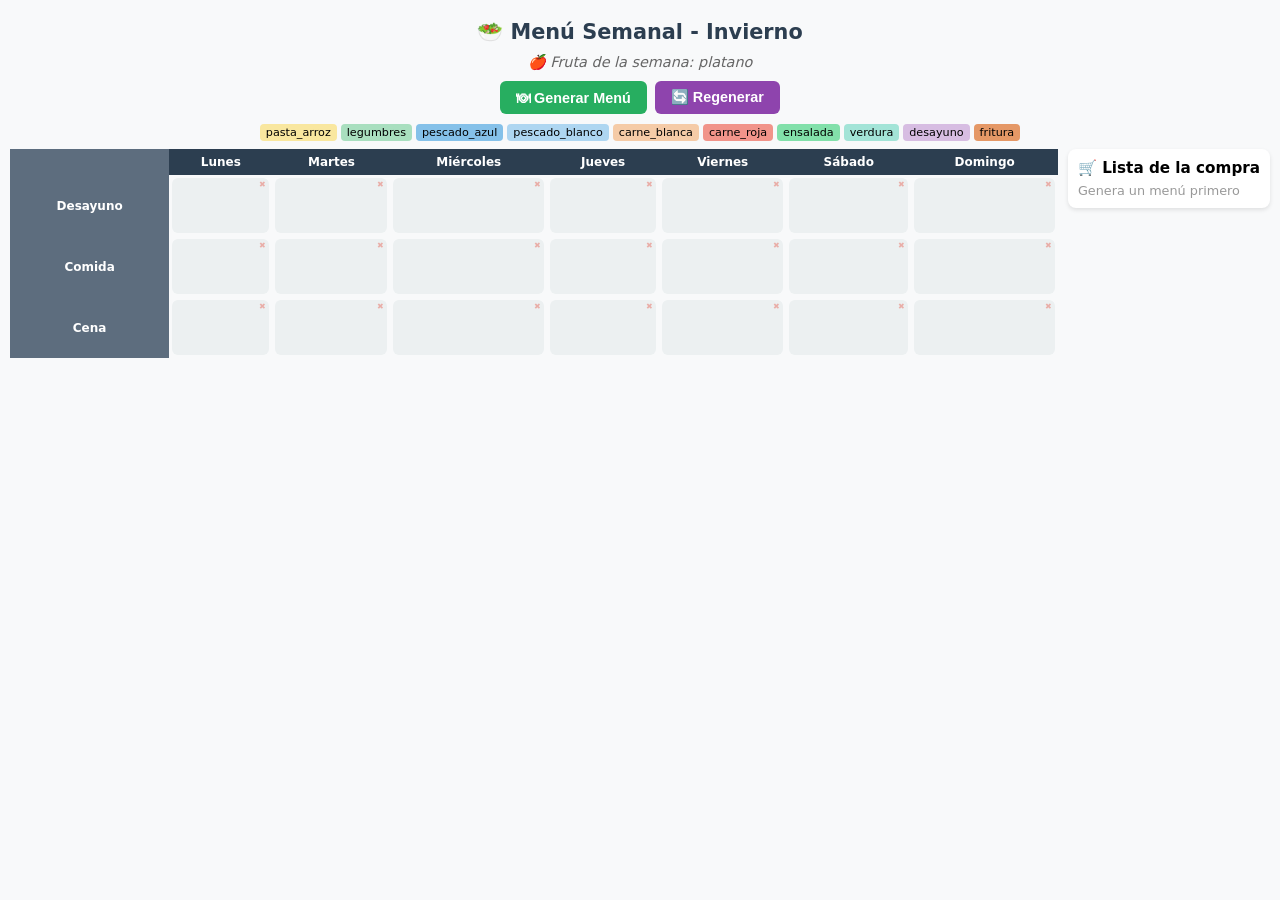
==== index.html @ 4b811960 "HTML en raiz para GitHub Pages" ====
<!DOCTYPE html>
  <html lang="es">
  <head>
  <meta charset="UTF-8">
  <meta name="viewport" content="width=device-width,initial-scale=1.0">
  <title>Menú Semanal</title>
  <style>
  *{box-sizing:border-box;margin:0;padding:0}
  body{font-family:system-ui,sans-serif;background:#f8f9fa;padding:10px}
  h1{text-align:center;margin:10px 0;font-size:1.3em;color:#2c3e50}
  .fruta{text-align:center;color:#666;margin-bottom:8px;font-style:italic;font-size:.9em}
  .toolbar{display:flex;justify-content:center;gap:8px;margin:10px 0;flex-wrap:wrap}
  .toolbar button{padding:8px 16px;border:none;border-radius:6px;cursor:pointer;font-weight:bold;font-size:.9em}
  .btn-gen{background:#27ae60;color:#fff}
  .btn-regen{background:#8e44ad;color:#fff}
  .leyenda{display:flex;flex-wrap:wrap;justify-content:center;gap:4px;margin:8px 0}
  .leyenda span{padding:2px 6px;border-radius:4px;font-size:.7em}
  .layout{display:flex;gap:10px;align-items:flex-start}
  .menu-grid{flex:1;overflow-x:auto}
  table{border-collapse:collapse;width:100%;min-width:600px}
  th{background:#2c3e50;color:#fff;padding:6px 4px;font-size:.75em;text-align:center}
  td{padding:3px;text-align:center;vertical-align:top}
  .cell{border-radius:6px;padding:6px
  3px;min-height:55px;display:flex;flex-direction:column;align-items:center;justify-content:center;font-size:.78em;color:#000;position:relative}
  .excl-btn{position:absolute;top:1px;right:3px;font-size:.65em;cursor:pointer;opacity:.4;background:none;border:none;color:#e74c3c}
  .excl-btn:hover{opacity:1}
  .regen-btn{position:absolute;bottom:1px;right:3px;font-size:.6em;cursor:pointer;opacity:.3;background:none;border:none}
  .regen-btn:hover{opacity:1}
  .excluded .nombre{text-decoration:line-through;opacity:.3}
  .th-momento{background:#5d6d7e;min-width:55px}
  .compra{min-width:180px;max-width:220px;background:#fff;border-radius:8px;padding:10px;box-shadow:0 2px 4px
  rgba(0,0,0,.1);max-height:80vh;overflow-y:auto}
  .compra h3{margin-bottom:6px;font-size:.95em}
  .compra label{display:block;font-size:.78em;padding:2px 0;cursor:pointer}
  .compra label.tachado{text-decoration:line-through;color:#aaa}
  .copy-btn{margin-top:8px;padding:5px 10px;background:#3498db;color:#fff;border:none;border-radius:4px;cursor:pointer;font-size:.8em;width:100%}
  .counter{font-size:.7em;color:#666;margin-top:4px}
  @media(max-width:768px){.layout{flex-direction:column}.compra{max-width:100%;max-height:none}h1{font-size:1.1em}}
  </style>
  </head>
  <body>
  <h1 id="titulo"></h1>
  <p class="fruta" id="fruta"></p>
  <div class="toolbar">
  <button class="btn-gen" onclick="generarMenu()">🍽 Generar Menú</button>
  <button class="btn-regen" onclick="generarMenu()">🔄 Regenerar</button>
  </div>
  <div class="leyenda" id="leyenda"></div>
  <div class="layout">
  <div class="menu-grid"><table id="tabla"></table></div>
  <div class="compra" id="compra"><h3>🛒 Lista de la compra</h3><p style="color:#999;font-size:.8em">Genera un menú primero</p></div>
  </div>
  <script src="data.js"></script>
  <script>
  const DIAS=["Lunes","Martes","Miércoles","Jueves","Viernes","Sábado","Domingo"];
  const MOMENTOS=["Desayuno","Comida","Cena"];
  const PARES=[[0,2],[1,3]];
  const PROTEINAS=new Set(["pollo","pechuga de pollo","solomillo de pavo","filete de ternera","tacos de ternera","lomo","filetes de lomo","solomillo de cerdo","chuletas de cerdo","chuletillas de cordero","costillas de cerdo","costillar de cerdo","salmon","atun suprema",
  "dorada","lubina","bacalao","gambas","sepia"]);
  let menu={},exclusiones=new Set(),tachados=new Set();
  const pick=a=>a[Math.floor(Math.random()*a.length)];

  function tempActual(){const m=new
  Date().getMonth()+1;if([11,12,1,2].includes(m))return"invierno";if([3,4,5].includes(m))return"primavera";if([6,7,8,9].includes(m))return"verano";return"otono";}
  function enTemp(r,t){if(r.temporada==="todas")return true;if(Array.isArray(r.temporada))return r.temporada.includes(t);return r.temporada===t;}
  function enHora(r,h){if(r.hora==="todas")return true;if(Array.isArray(r.hora))return r.hora.includes(h);return r.hora===h;}
  function esFrit(r){return r.fritura||r.categoria==="fritura";}
  function filtrar(hora,temp,tipo){let res=DATA.recetas.filter(r=>enHora(r,hora)&&enTemp(r,temp));if(tipo)res=res.filter(r=>r.tipo===tipo);return res;}
  function findRec(nombre){return DATA.recetas.find(r=>nombre.includes(r.nombre));}
  function colorNombre(nombre){const r=findRec(nombre);return r?(DATA.colores[r.categoria]||"#fff"):"#fff";}

  function generarMenu(){
    const t=tempActual();menu={};let cH=0,cF=0,cP=0;
    DIAS.forEach(d=>{const k=d+"|Desayuno";if(exclusiones.has(k)){menu[k]=null;return;}
      if(d==="Sábado"){menu[k]="Desayuno libre";return;}menu[k]=pick(DATA.desayunos);});
    const pool=filtrar("comida",t).filter(r=>r.tipo!=="segundo");
    const segs=filtrar("comida",t,"segundo");
    const asig=new Set(),catsPar=new Set();

    function fritRec(idx){for(let o=1;o<=2;o++){if(idx-o>=0){for(const m of["Comida","Cena"]){const v=menu[DIAS[idx-o]+"|"+m];if(v){const
  rc=findRec(v);if(rc&&esFrit(rc))return true;}}}}return false;}
    function pastaC(idx){let c=0;for(let o=1;o<=2;o++){if(idx-o>=0){const v=menu[DIAS[idx-o]+"|Comida"];const
  r=v?findRec(v):null;if(r&&r.categoria==="pasta_arroz")c++;else break;}else break;}return c>=2;}

    function elegir(diaIdx,prefDoble,exclCats){
      const ayer=diaIdx>0?DIAS[diaIdx-1]:null;
      const evitar=new Set();if(ayer)["Comida","Cena"].forEach(m=>{const v=menu[ayer+"|"+m];if(v)evitar.add(v);});
      let ops=pool.filter(r=>!evitar.has(r.nombre));
      if(cF>=2||fritRec(diaIdx))ops=ops.filter(r=>!esFrit(r));
      if(cP>=2||pastaC(diaIdx))ops=ops.filter(r=>r.categoria!=="pasta_arroz");
      if(exclCats&&exclCats.size)ops=ops.filter(r=>!exclCats.has(r.categoria));
      if(prefDoble===true){const d=ops.filter(r=>r.raciones===2);if(d.length)ops=d;}
      if(prefDoble===false){const s=ops.filter(r=>r.raciones===1);if(s.length)ops=s;}
      if(!ops.length)ops=pool.length?pool:[{nombre:"---",categoria:"",tipo:"completo",ingredientes:[],raciones:1,fritura:false}];
      const rec=pick(ops);let txt;
      if(rec.tipo==="acompanamiento"&&segs.length)txt=rec.nombre+" + "+pick(segs).nombre;else txt=rec.nombre;
      if(rec.ingredientes.includes("huevo"))cH++;if(esFrit(rec))cF++;if(rec.categoria==="pasta_arroz")cP++;
      return[rec,txt];
    }

    PARES.forEach(([i1,i2])=>{
      const d1=DIAS[i1],d2=DIAS[i2];
      if(!exclusiones.has(d1+"|Comida")&&!asig.has(d1)){
        const[rec,txt]=elegir(i1,true,catsPar);
        if(rec&&txt){menu[d1+"|Comida"]=txt;asig.add(d1);catsPar.add(rec.categoria);
          if(rec.raciones===2&&!exclusiones.has(d2+"|Comida")&&!asig.has(d2)){menu[d2+"|Comida"]=txt;asig.add(d2);}}}
    });
    DIAS.forEach((d,i)=>{if(!asig.has(d)&&!exclusiones.has(d+"|Comida")){const[rec,txt]=elegir(i,false,null);if(txt){menu[d+"|Comida"]=txt;asig.add(d);}}});

    // Cenas
    const cPool=filtrar("cena",t).filter(r=>r.tipo!=="segundo");
    const cSegs=filtrar("cena",t,"segundo");
    DIAS.forEach((d,idx)=>{
      const k=d+"|Cena";if(exclusiones.has(k)){menu[k]=null;return;}
      const evitar=new Set();const comHoy=menu[d+"|Comida"];if(comHoy)evitar.add(comHoy);
      if(idx>0){const da=DIAS[idx-1];["Comida","Cena"].forEach(m=>{const v=menu[da+"|"+m];if(v)evitar.add(v);});}
      const protCom=new Set();if(comHoy){const rc=findRec(comHoy);if(rc)rc.ingredientes.forEach(i=>{if(PROTEINAS.has(i))protCom.add(i);});}
      let ops=cPool.filter(r=>!evitar.has(r.nombre)&&!r.ingredientes.some(i=>protCom.has(i)));
      if(cF>=2||fritRec(idx))ops=ops.filter(r=>!esFrit(r));
      if(!ops.length)ops=cPool;
      if(cH<3){const h=ops.filter(r=>r.ingredientes.includes("huevo"));if(h.length)ops=h;}
      if(!ops.length)ops=[{nombre:"---",tipo:"completo",ingredientes:[],fritura:false,categoria:""}];
      const rec=pick(ops);let txt;
      if(rec.tipo==="acompanamiento"&&cSegs.length)txt=rec.nombre+" + "+pick(cSegs).nombre;else txt=rec.nombre;
      if(rec.ingredientes.includes("huevo"))cH++;if(esFrit(rec))cF++;
      menu[k]=txt;
    });
    renderMenu();
  }

  function regenerarCelda(dia,momento){
    const t=tempActual(),hora=momento==="Comida"?"comida":"cena";
    if(momento==="Desayuno"){menu[dia+"|Desayuno"]=pick(DATA.desayunos);renderMenu();return;}
    const pool=filtrar(hora,t).filter(r=>r.tipo!=="segundo");
    const segs=filtrar(hora,t,"segundo");
    if(!pool.length)return;
    const rec=pick(pool);let txt;
    if(rec.tipo==="acompanamiento"&&segs.length)txt=rec.nombre+" + "+pick(segs).nombre;else txt=rec.nombre;
    menu[dia+"|"+momento]=txt;renderMenu();
  }

  function toggleExcl(dia,momento){
    const k=dia+"|"+momento;
    if(exclusiones.has(k))exclusiones.delete(k);else{exclusiones.add(k);menu[k]=null;}
    renderMenu();
  }

  function renderMenu(){
    const tabla=document.getElementById("tabla");
    let h='<thead><tr><th class="th-momento"></th>';DIAS.forEach(d=>h+="<th>"+d+"</th>");h+="</tr></thead><tbody>";
    MOMENTOS.forEach(mom=>{
      h+='<tr><th class="th-momento">'+mom+"</th>";
      DIAS.forEach(d=>{
        const k=d+"|"+mom,v=menu[k],excl=exclusiones.has(k);
        let bg=excl?"#fadbd8":v?colorNombre(v):(v===null?"#d5d8dc":"#ecf0f1");
        if(mom==="Desayuno"&&v&&!excl)bg=DATA.colores.desayuno||"#D7BDE2";
        const txt=excl?"\u2716":(v||"");
        h+='<td><div class="cell'+(excl?' excluded':'')+'" style="background:'+bg+'">';
        h+='<button class="excl-btn" onclick="toggleExcl(\''+d+"','"+mom+"')\">"+(excl?"\u2714":"\u2716")+"</button>";
        if(v&&!excl)h+='<button class="regen-btn" onclick="regenerarCelda(\''+d+"','"+mom+"')\">&#8635;</button>";
        h+='<span class="nombre">'+txt+"</span></div></td>";
      });h+="</tr>";
    });h+="</tbody>";tabla.innerHTML=h;
    renderCompra();
  }

  function renderCompra(){
    const div=document.getElementById("compra");
    const ings=new Set();
    Object.values(menu).forEach(v=>{if(!v)return;v.split(" + ").forEach(p=>{const
  r=DATA.recetas.find(x=>x.nombre===p);if(r)r.ingredientes.forEach(i=>ings.add(i));});});
    if(!ings.size){div.innerHTML='<h3>🛒 Lista de la compra</h3><p style="color:#999;font-size:.8em">Genera un menú primero</p>';return;}
    const sorted=[...ings].sort();
    let html='<h3>🛒 Lista de la compra</h3><p style="font-size:.75em;color:#666">Tacha lo que tengas</p>';
    sorted.forEach(ing=>{
      const tach=tachados.has(ing);
      html+='<label class="'+(tach?"tachado":"")+'"><input type="checkbox" '+(tach?"checked":"")+"  onchange=\"toggleTachado('"+ing+"')\">&nbsp;"+ing+"</label>";
    });
    const pend=sorted.filter(i=>!tachados.has(i));
    html+='<p class="counter">'+pend.length+" pendientes</p>";
    html+='<button class="copy-btn" onclick="copiarLista()">📋 Copiar lista</button>';
    div.innerHTML=html;
  }
  function toggleTachado(ing){if(tachados.has(ing))tachados.delete(ing);else tachados.add(ing);renderCompra();}
  function copiarLista(){
    const ings=new Set();Object.values(menu).forEach(v=>{if(!v)return;v.split(" + ").forEach(p=>{const
  r=DATA.recetas.find(x=>x.nombre===p);if(r)r.ingredientes.forEach(i=>ings.add(i));});});
    const lista=[...ings].filter(i=>!tachados.has(i)).sort().join("\n");
    navigator.clipboard.writeText(lista).then(()=>{const b=document.querySelector(".copy-btn");b.textContent="✅ Copiado!";setTimeout(()=>b.textContent="📋  Copiar lista",1500);});
  }

  // Init
  const t=tempActual();
  document.getElementById("titulo").textContent="\u{1F957} Menú Semanal - "+t.charAt(0).toUpperCase()+t.slice(1);
  const frutas=DATA.frutas_temporada[t]||["fruta"];
  document.getElementById("fruta").textContent="\u{1F34E} Fruta de la semana: "+pick(frutas);
  const ley=document.getElementById("leyenda");
  Object.entries(DATA.colores).forEach(([k,c])=>{ley.innerHTML+='<span style="background:'+c+'">'+k+"</span>";});
  renderMenu();
  </script>
  </body>
  </html>
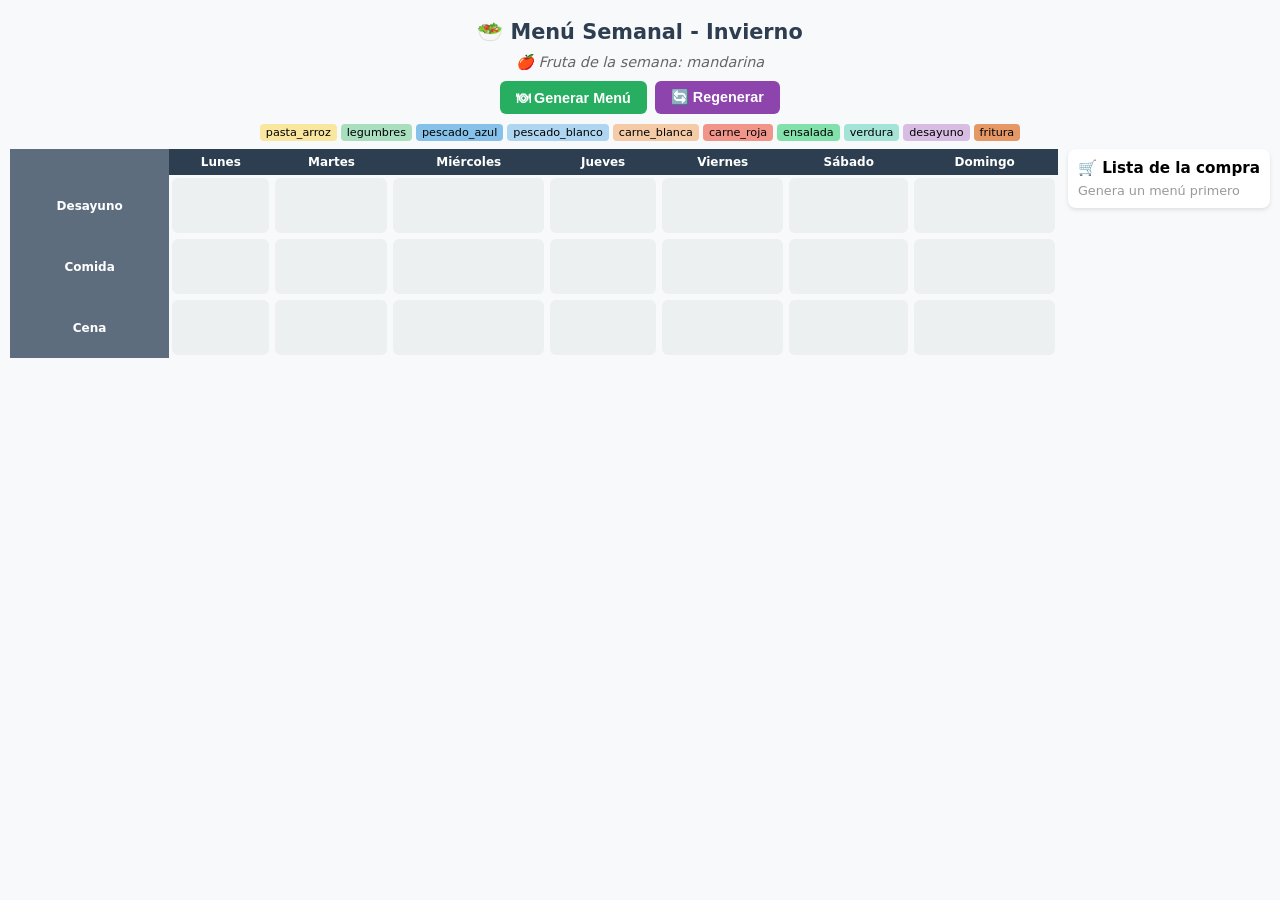
==== commit 427ac557: "Tap regenera, mantener pulsado excluye" ====
--- a/index.html
+++ b/index.html
@@ -22,10 +22,10 @@
   td{padding:3px;text-align:center;vertical-align:top}
   .cell{border-radius:6px;padding:6px
   3px;min-height:55px;display:flex;flex-direction:column;align-items:center;justify-content:center;font-size:.78em;color:#000;position:relative}
-  .excl-btn{position:absolute;top:1px;right:3px;font-size:.65em;cursor:pointer;opacity:.4;background:none;border:none;color:#e74c3c}
-  .excl-btn:hover{opacity:1}
-  .regen-btn{position:absolute;bottom:1px;right:3px;font-size:.6em;cursor:pointer;opacity:.3;background:none;border:none}
-  .regen-btn:hover{opacity:1}
+  
+  
+  
+  
   .excluded .nombre{text-decoration:line-through;opacity:.3}
   .th-momento{background:#5d6d7e;min-width:55px}
   .compra{min-width:180px;max-width:220px;background:#fff;border-radius:8px;padding:10px;box-shadow:0 2px 4px
@@ -129,6 +129,7 @@
   }
 
   function regenerarCelda(dia,momento){
+  var k2=dia+"|"+momento;if(exclusiones.has(k2))exclusiones.delete(k2);
     const t=tempActual(),hora=momento==="Comida"?"comida":"cena";
     if(momento==="Desayuno"){menu[dia+"|Desayuno"]=pick(DATA.desayunos);renderMenu();return;}
     const pool=filtrar(hora,t).filter(r=>r.tipo!=="segundo");
@@ -139,7 +140,11 @@
     menu[dia+"|"+momento]=txt;renderMenu();
   }
 
-  function toggleExcl(dia,momento){
+  let pressTimer=null;
+function cellDown(e,dia,momento){e.preventDefault();pressTimer=setTimeout(()=>{toggleExcl(dia,momento);pressTimer=null;},500);}
+function cellUp(e,dia,momento){e.preventDefault();if(pressTimer){clearTimeout(pressTimer);pressTimer=null;regenerarCelda(dia,momento);}}
+
+function toggleExcl(dia,momento){
     const k=dia+"|"+momento;
     if(exclusiones.has(k))exclusiones.delete(k);else{exclusiones.add(k);menu[k]=null;}
     renderMenu();
@@ -155,9 +160,7 @@
         let bg=excl?"#fadbd8":v?colorNombre(v):(v===null?"#d5d8dc":"#ecf0f1");
         if(mom==="Desayuno"&&v&&!excl)bg=DATA.colores.desayuno||"#D7BDE2";
         const txt=excl?"\u2716":(v||"");
-        h+='<td><div class="cell'+(excl?' excluded':'')+'" style="background:'+bg+'">';
-        h+='<button class="excl-btn" onclick="toggleExcl(\''+d+"','"+mom+"')\">"+(excl?"\u2714":"\u2716")+"</button>";
-        if(v&&!excl)h+='<button class="regen-btn" onclick="regenerarCelda(\''+d+"','"+mom+"')\">&#8635;</button>";
+      h+='<td><div class=\"cell'+(excl?' excluded':'')+'\" style=\"background:'+bg+'\" onmousedown=\"cellDown(event,\''+d+'\',\''+mom+'\')\" onmouseup=\"cellUp(event,\''+d+'\',\''+mom+'\')\" ontouchstart=\"cellDown(event,\''+d+'\',\''+mom+'\')\" ontouchend=\"cellUp(event,\''+d+'\',\''+mom+'\')\">';
         h+='<span class="nombre">'+txt+"</span></div></td>";
       });h+="</tr>";
     });h+="</tbody>";tabla.innerHTML=h;
